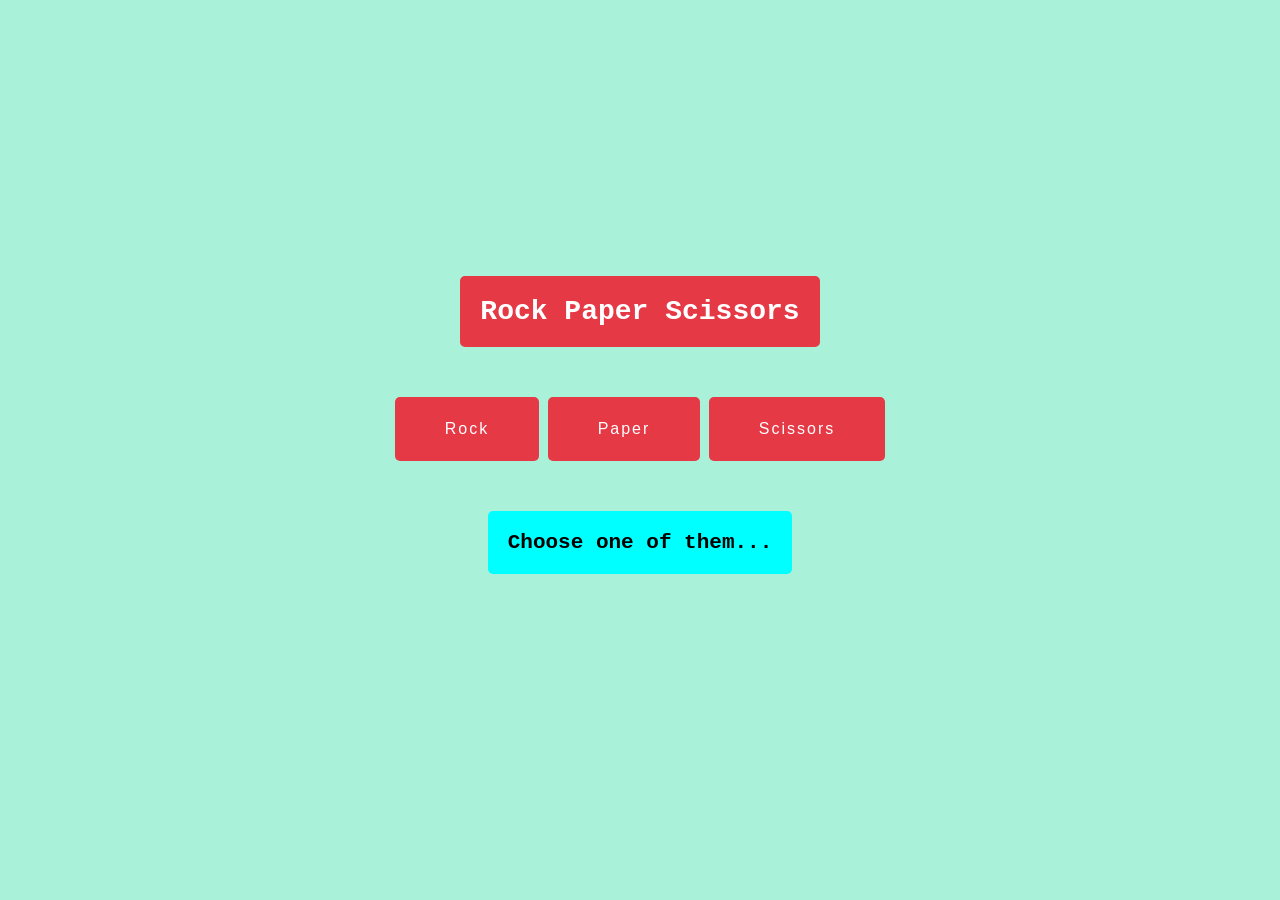
==== week4/assingnments/2/index.html @ 32f0a3c2 "working on assignment2" ====
<!DOCTYPE html>
<html lang="en">
<head>
    <meta charset="UTF-8">
    <meta http-equiv="X-UA-Compatible" content="IE=edge">
    <meta name="viewport" content="width=device-width, initial-scale=1.0">
    <title>Rock Paper Scissors - UI</title>
    <link rel="stylesheet" href="css/style.css">
</head>
<body>
    <div class="container">
        <h1>Rock Paper Scissors</h1>

        <div class="btn-container">
            <button>Rock</button>
            <button>Paper</button>
            <button>Scissors</button>
        </div>

        <div class="result-container">
            <p>Choose one of them...</p>
        </div>
    </div>
    
    <script src="js/app.js"></script>
</body>
</html>
---- week4/assingnments/2/css/style.css ----
@import url(./base.css);

body {
    font-family: 'Courier New', Courier, monospace;
    background-color: rgb(170, 241, 218);
}

.container {
    height: 100vh;
    display: flex;
    flex-direction: column;
    align-items: center;
    justify-content: center;
}

.container > * {
    margin-bottom: 50px;
}

h1 {
    background-color: #e63946ff;
    padding: 20px;
    color: #fff;
}

button {
    font-size: 16px;
    letter-spacing: 2px;
    font-weight: 400 !important;
    background-color: #e63946ff;
    color: #fff;
    padding: 23px 50px;
    margin: auto;
    text-align: center;
    display: inline-block !important;
    text-decoration: none;
    border: 0px;
    width: max-content;
    cursor: pointer;
    transition: all 0.3s 0s ease-in-out;
}

button:hover {
    transform: scale(1.04, 1);
    background-color: rgb(216, 10, 27);
    text-decoration: none;
}

p {
    background-color: aqua;
    padding: 20px;
    font-size: 1.5rem;
    font-weight: 600;
}
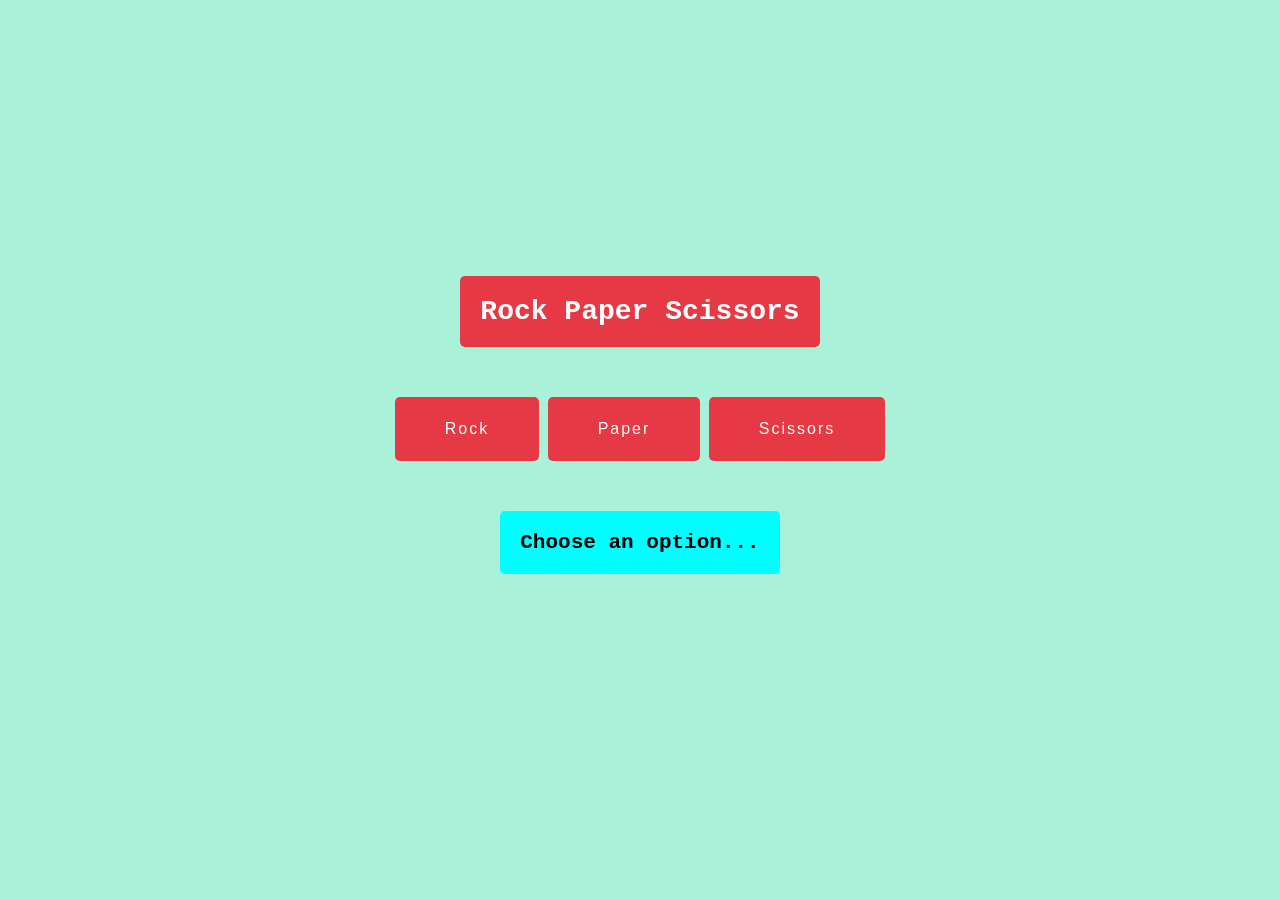
==== commit cf2247e4: "refactor => use arrow function, reduce computerPlay function and ..." ====
--- a/week4/assingnments/2/index.html
+++ b/week4/assingnments/2/index.html
@@ -18,7 +18,7 @@
         </div>
 
         <div class="result-container">
-            <p>Choose one of them...</p>
+            <p>Choose an option...</p>
         </div>
     </div>
     
--- a/week4/assingnments/2/css/style.css
+++ b/week4/assingnments/2/css/style.css
@@ -26,16 +26,10 @@
 button {
     font-size: 16px;
     letter-spacing: 2px;
-    font-weight: 400 !important;
     background-color: #e63946ff;
     color: #fff;
     padding: 23px 50px;
-    margin: auto;
-    text-align: center;
-    display: inline-block !important;
-    text-decoration: none;
-    border: 0px;
-    width: max-content;
+    border: none;
     cursor: pointer;
     transition: all 0.3s 0s ease-in-out;
 }
@@ -43,7 +37,6 @@
 button:hover {
     transform: scale(1.04, 1);
     background-color: rgb(216, 10, 27);
-    text-decoration: none;
 }
 
 p {
